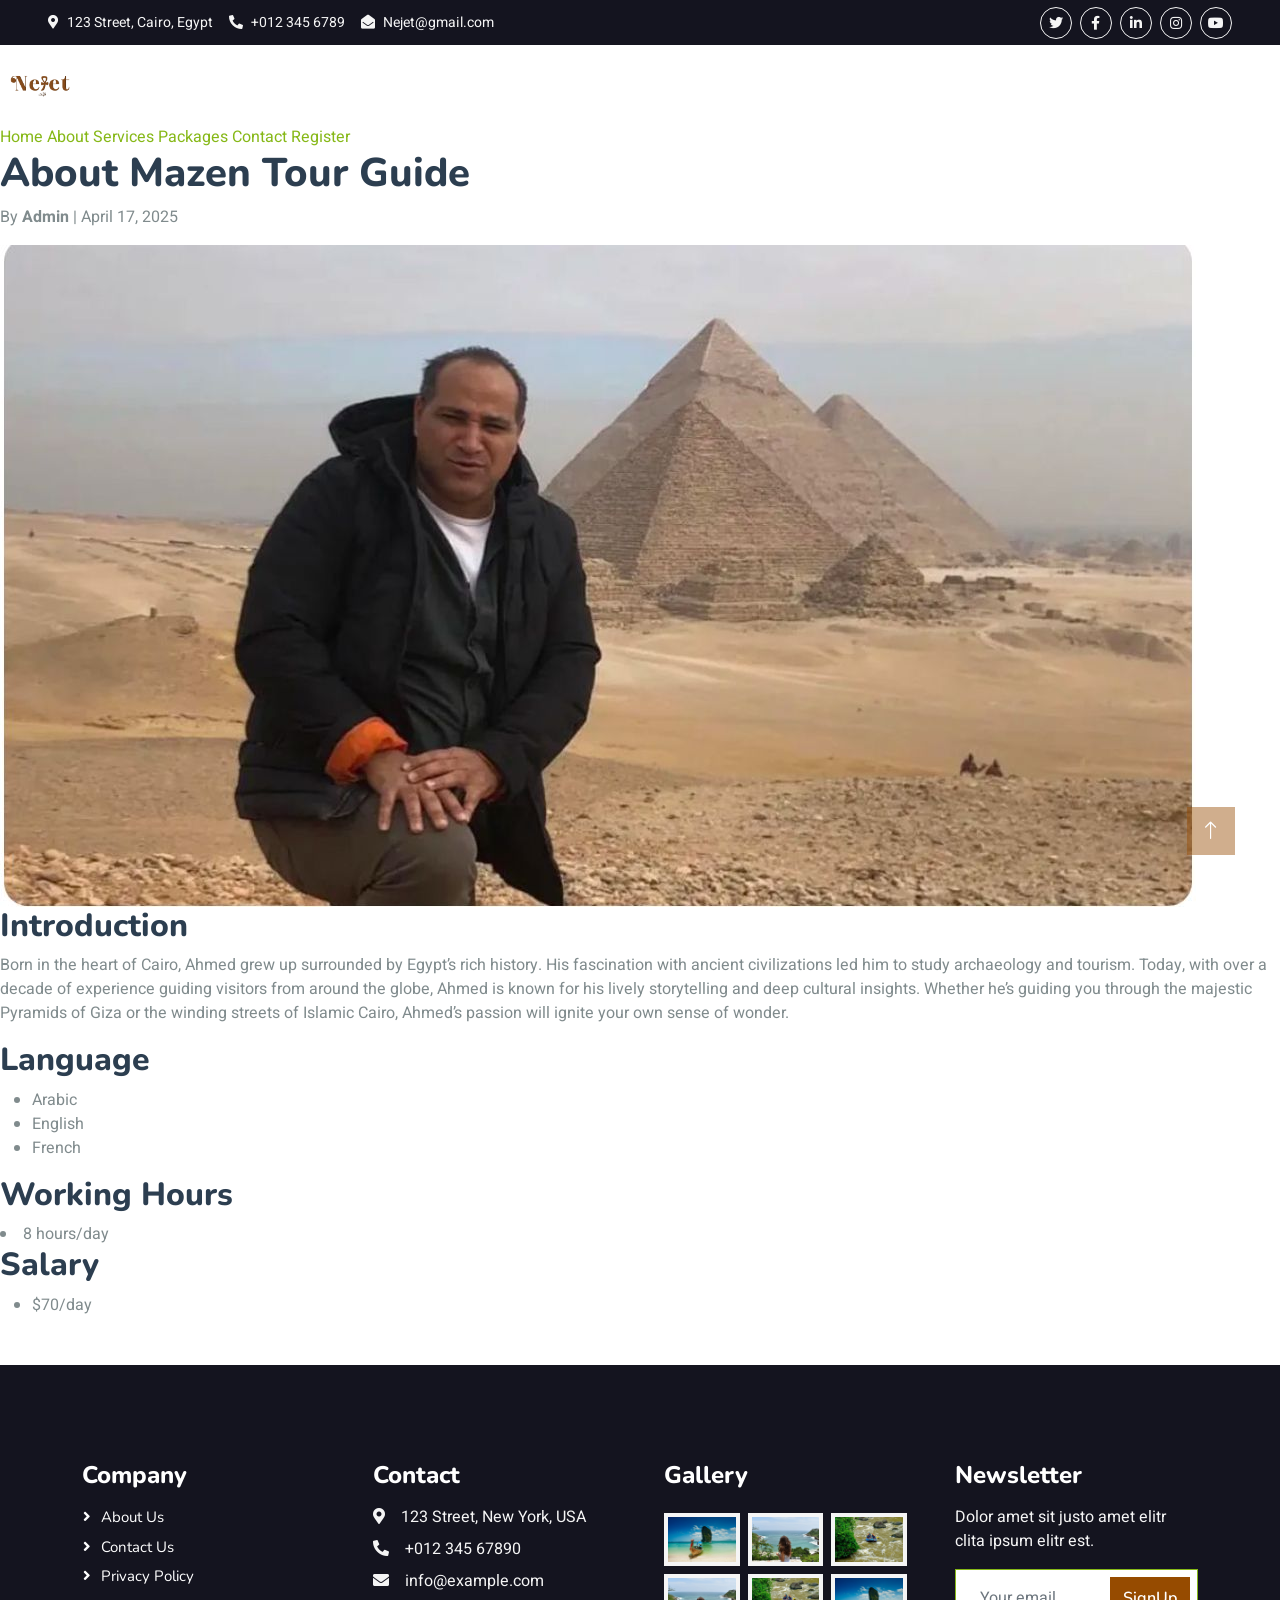
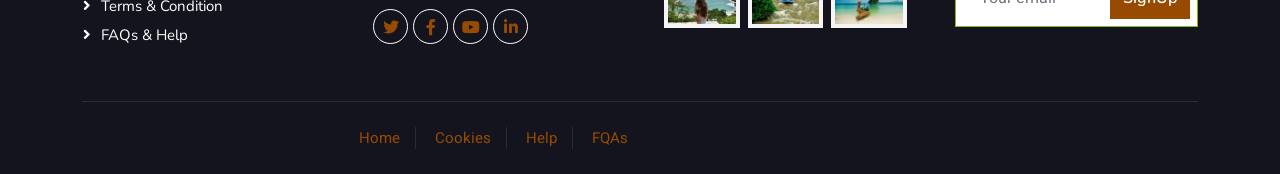
==== Portfilio1.html @ c191aa4a "Add files via upload" ====
<!DOCTYPE html>
<html lang="en">

<head>
    <meta charset="utf-8">
    <title>Tourist - Travel Agency</title>
    <meta content="width=device-width, initial-scale=1.0" name="viewport">
    <meta content="" name="keywords">
    <meta content="" name="description">

    <!-- Favicon -->
    <link href="img/favicon.ico" rel="icon">

    <!-- Google Web Fonts -->
    <link rel="preconnect" href="https://fonts.googleapis.com">
    <link rel="preconnect" href="https://fonts.gstatic.com" crossorigin>
    <link href="https://fonts.googleapis.com/css2?family=Heebo:wght@400;500;600&family=Nunito:wght@600;700;800&display=swap" rel="stylesheet">

    <!-- Icon Font Stylesheet -->
    <link href="https://cdnjs.cloudflare.com/ajax/libs/font-awesome/5.10.0/css/all.min.css" rel="stylesheet">
    <link href="https://cdn.jsdelivr.net/npm/bootstrap-icons@1.4.1/font/bootstrap-icons.css" rel="stylesheet">

    <!-- Libraries Stylesheet -->
    <link href="lib/animate/animate.min.css" rel="stylesheet">
    <link href="lib/owlcarousel/assets/owl.carousel.min.css" rel="stylesheet">
    <link href="lib/tempusdominus/css/tempusdominus-bootstrap-4.min.css" rel="stylesheet" />

    <!-- Customized Bootstrap Stylesheet -->
    <link href="css/bootstrap.min.css" rel="stylesheet">

    <!-- Template Stylesheet -->
    <link href="css/style.css" rel="stylesheet">
</head>

<body>
    <!-- Spinner Start -->
    <div id="spinner" class="show bg-white position-fixed translate-middle w-100 vh-100 top-50 start-50 d-flex align-items-center justify-content-center">
        <div class="spinner-border text-primary" style="width: 3rem; height: 3rem;" role="status">
            <span class="sr-only">Loading...</span>
        </div>
    </div>
    <!-- Spinner End -->


    <!-- Topbar Start -->
    <div class="container-fluid bg-dark px-5 d-none d-lg-block">
        <div class="row gx-0">
            <div class="col-lg-8 text-center text-lg-start mb-2 mb-lg-0">
                <div class="d-inline-flex align-items-center" style="height: 45px;">
                    <small class="me-3 text-light"><i class="fa fa-map-marker-alt me-2"></i>123 Street, Cairo, Egypt</small>
                    <small class="me-3 text-light"><i class="fa fa-phone-alt me-2"></i>+012 345 6789</small>
                    <small class="text-light"><i class="fa fa-envelope-open me-2"></i>Nejet@gmail.com</small>
                </div>
            </div>
            <div class="col-lg-4 text-center text-lg-end">
                <div class="d-inline-flex align-items-center" style="height: 45px;">
                    <a class="btn btn-sm btn-outline-light btn-sm-square rounded-circle me-2" href=""><i class="fab fa-twitter fw-normal"></i></a>
                    <a class="btn btn-sm btn-outline-light btn-sm-square rounded-circle me-2" href=""><i class="fab fa-facebook-f fw-normal"></i></a>
                    <a class="btn btn-sm btn-outline-light btn-sm-square rounded-circle me-2" href=""><i class="fab fa-linkedin-in fw-normal"></i></a>
                    <a class="btn btn-sm btn-outline-light btn-sm-square rounded-circle me-2" href=""><i class="fab fa-instagram fw-normal"></i></a>
                    <a class="btn btn-sm btn-outline-light btn-sm-square rounded-circle" href=""><i class="fab fa-youtube fw-normal"></i></a>
                </div>
            </div>
        </div>
    </div>
    <!-- Topbar End -->


    <!-- Navbar & Hero Start -->
    <div class="container-fluid position-relative p-0">
        <nav class="Nejet-nav">
            <div class="Nejet-nav-logo">
              <img src="./logoO.png" alt="Pharaoh Logo" style="height: 80px;">
            </div>
            <div class="Nejet-nav-menu">
              <a href="index.html">Home</a>
              <a href="about.html">About</a>
              <a href="service.html">Services</a>
              <a href="package.html">Packages</a>
              <a href="contact.html">Contact</a>
              <a href="#" class="Nejet-btn">Register</a>
            </div>
          </nav>
    </div>
    <!-- Navbar & Hero End -->

    <!-- ReadMore start -->   
    <body>

        <div class="Nejet-blog-container">
          <h1 class="Nejet-blog-title">About Mazen Tour Guide </h1>
          <p class="Nejet-blog-meta">By <strong>Admin</strong> | April 17, 2025</p>
          <img src="./Tone.jpg" alt="Egypt Adventure" class="Nejet-blog-image">
      
          <div class="Nejet-blog-content">
            
      
            <h2>Introduction</h2>
            <p>
                Born in the heart of Cairo, Ahmed grew up surrounded by Egypt’s rich history. His fascination with ancient civilizations led him to study archaeology and tourism. Today, with over a decade of experience guiding visitors from around the globe, Ahmed is known for his lively storytelling and deep cultural insights. Whether he’s guiding you through the majestic Pyramids of Giza or the winding streets of Islamic Cairo, Ahmed’s passion will ignite your own sense of wonder.
            </p>
      
            <h2>Language</h2>
            <ul>
              <li>Arabic</li>
              <li>English</li>
              <li>French</li>
            </ul>
            <h2>Working Hours</h2>
               <li>8 hours/day</li>
            <h2>Salary</h2>
            <ul>
              <li>$70/day</li>
            </ul>
      
            
          </div>
        </div>
   
    
    <!-- ReadMore End -->   

        <!-- Footer Start -->
        <div class="container-fluid bg-dark text-light footer pt-5 mt-5 wow fadeIn" data-wow-delay="0.1s">
            <div class="container py-5">
                <div class="row g-5">
                    <div class="col-lg-3 col-md-6">
                        <h4 class="text-white mb-3">Company</h4>
                        <a class="btn btn-link" href="">About Us</a>
                        <a class="btn btn-link" href="">Contact Us</a>
                        <a class="btn btn-link" href="">Privacy Policy</a>
                        <a class="btn btn-link" href="">Terms & Condition</a>
                        <a class="btn btn-link" href="">FAQs & Help</a>
                    </div>
                    <div class="col-lg-3 col-md-6">
                        <h4 class="text-white mb-3">Contact</h4>
                        <p class="mb-2"><i class="fa fa-map-marker-alt me-3"></i>123 Street, New York, USA</p>
                        <p class="mb-2"><i class="fa fa-phone-alt me-3"></i>+012 345 67890</p>
                        <p class="mb-2"><i class="fa fa-envelope me-3"></i>info@example.com</p>
                        <div class="d-flex pt-2">
                            <a class="btn btn-outline-light btn-social" href=""><i class="fab fa-twitter"></i></a>
                            <a class="btn btn-outline-light btn-social" href=""><i class="fab fa-facebook-f"></i></a>
                            <a class="btn btn-outline-light btn-social" href=""><i class="fab fa-youtube"></i></a>
                            <a class="btn btn-outline-light btn-social" href=""><i class="fab fa-linkedin-in"></i></a>
                        </div>
                    </div>
                    <div class="col-lg-3 col-md-6">
                        <h4 class="text-white mb-3">Gallery</h4>
                        <div class="row g-2 pt-2">
                            <div class="col-4">
                                <img class="img-fluid bg-light p-1" src="img/package-1.jpg" alt="">
                            </div>
                            <div class="col-4">
                                <img class="img-fluid bg-light p-1" src="img/package-2.jpg" alt="">
                            </div>
                            <div class="col-4">
                                <img class="img-fluid bg-light p-1" src="img/package-3.jpg" alt="">
                            </div>
                            <div class="col-4">
                                <img class="img-fluid bg-light p-1" src="img/package-2.jpg" alt="">
                            </div>
                            <div class="col-4">
                                <img class="img-fluid bg-light p-1" src="img/package-3.jpg" alt="">
                            </div>
                            <div class="col-4">
                                <img class="img-fluid bg-light p-1" src="img/package-1.jpg" alt="">
                            </div>
                        </div>
                    </div>
                    <div class="col-lg-3 col-md-6">
                        <h4 class="text-white mb-3">Newsletter</h4>
                        <p>Dolor amet sit justo amet elitr clita ipsum elitr est.</p>
                        <div class="position-relative mx-auto" style="max-width: 400px;">
                            <input class="form-control border-primary w-100 py-3 ps-4 pe-5" type="text" placeholder="Your email">
                            <button type="button" class="btn btn-primary py-2 position-absolute top-0 end-0 mt-2 me-2" style="background-color: #964B00; border-color: #964B00;">SignUp</button>
    
                        </div>
                    </div>
                </div>
            </div>
            <div class="container">
                <div class="copyright">
                    <div class="row">
                        
                        <div class="col-md-6 text-center text-md-end">
                            <div class="footer-menu">
                                <a href="">Home</a>
                                <a href="">Cookies</a>
                                <a href="">Help</a>
                                <a href="">FQAs</a>
                            </div>
                        </div>
                    </div>
                </div>
            </div>
        </div>
        <!-- Footer End -->
    
    
        <!-- Back to Top -->
        <a href="#" class="btn btn-lg btn-lg-square back-to-top" style="background-color: #964B00; border-color: #964B00;">
            <i class="bi bi-arrow-up" style="color: white;"></i>
        </a>

    <!-- JavaScript Libraries -->
    <script src="https://code.jquery.com/jquery-3.4.1.min.js"></script>
    <script src="https://cdn.jsdelivr.net/npm/bootstrap@5.0.0/dist/js/bootstrap.bundle.min.js"></script>
    <script src="lib/wow/wow.min.js"></script>
    <script src="lib/easing/easing.min.js"></script>
    <script src="lib/waypoints/waypoints.min.js"></script>
    <script src="lib/owlcarousel/owl.carousel.min.js"></script>
    <script src="lib/tempusdominus/js/moment.min.js"></script>
    <script src="lib/tempusdominus/js/moment-timezone.min.js"></script>
    <script src="lib/tempusdominus/js/tempusdominus-bootstrap-4.min.js"></script>

    <!-- Template Javascript -->
    <script src="js/main.js"></script>
</body>

</html>
---- css/style.css ----
/********** Template CSS **********/
:root {
    --primary: #964B00;
    --secondary: #964B00;
    --light: #964B00;
    --dark: #964B00;
}
.btn-brown {
    background-color: #964B00 !important;
    color: white !important;
    border: none !important;
}

.btn-brown:hover {
    background-color: #7b3f00 !important;
}


.fw-medium {
    font-weight: 600 !important;
}

.fw-semi-bold {
    font-weight: 700 !important;
}

.back-to-top {
    position: fixed;
    display: none;
    right: 45px;
    bottom: 45px;
    z-index: 99;
}


/*** Spinner ***/
#spinner {
    opacity: 0;
    visibility: hidden;
    transition: opacity .5s ease-out, visibility 0s linear .5s;
    z-index: 99999;
}

#spinner.show {
    transition: opacity .5s ease-out, visibility 0s linear 0s;
    visibility: visible;
    opacity: 1;
}


/*** Button ***/
.btn {
    font-family: 'Nunito', sans-serif;
    font-weight: 600;
    transition: .5s;
}

.btn.btn-primary,
.btn.btn-secondary {
    color: #ffffff;
}

.btn-square {
    width: 38px;
    height: 38px;
}

.btn-sm-square {
    width: 32px;
    height: 32px;
}

.btn-lg-square {
    width: 48px;
    height: 48px;
}

.btn-square,
.btn-sm-square,
.btn-lg-square {
    padding: 0;
    display: flex;
    align-items: center;
    justify-content: center;
    font-weight: normal;
    border-radius: 0px;
}


/*** Navbar ***/
.navbar-light .navbar-nav .nav-link {
    font-family: 'Nunito', sans-serif;
    position: relative;
    margin-right: 25px;
    padding: 35px 0;
    color: #FFFFFF !important;
    font-size: 18px;
    font-weight: 600;
    outline: none;
    transition: .5s;
}
.topbar {
    position: relative;
    z-index: 1; /* Makes sure it stays on top */
}
.sticky-top.navbar-light .navbar-nav .nav-link {
    padding: 20px 0;
    color: var(--dark) !important;
}

.navbar-light .navbar-nav .nav-link:hover,
.navbar-light .navbar-nav .nav-link.active {
    color: var(--primary) !important;
}

.navbar-light .navbar-brand img {
    max-height: 60px;
    transition: .5s;
}

.sticky-top.navbar-light .navbar-brand img {
    max-height: 45px;
}

@media (max-width: 991.98px) {
    .sticky-top.navbar-light {
        position: relative;
        background: #FFFFFF;
    }

    .navbar-light .navbar-collapse {
        margin-top: 15px;
        border-top: 1px solid #DDDDDD;
    }

    .navbar-light .navbar-nav .nav-link,
    .sticky-top.navbar-light .navbar-nav .nav-link {
        padding: 10px 0;
        margin-left: 0;
        color: var(--dark) !important;
    }

    .navbar-light .navbar-brand img {
        max-height: 45px;
    }
}

@media (min-width: 992px) {
    .navbar-light {
        position: absolute;
        width: 100%;
        top: 0;
        left: 0;
        border-bottom: 1px solid rgba(256, 256, 256, .1);
        z-index: 999;
    }
    
    .sticky-top.navbar-light {
        position: fixed;
        background: #FFFFFF;
    }

    .navbar-light .navbar-nav .nav-link::before {
        position: absolute;
        content: "";
        width: 0;
        height: 2px;
        bottom: -1px;
        left: 50%;
        background: var(--primary);
        transition: .5s;
    }

    .navbar-light .navbar-nav .nav-link:hover::before,
    .navbar-light .navbar-nav .nav-link.active::before {
        width: calc(100% - 2px);
        left: 1px;
    }

    .navbar-light .navbar-nav .nav-link.nav-contact::before {
        display: none;
    }
}


/*** Hero Header ***/
.hero-header {
    background: linear-gradient(rgba(20, 20, 31, .7), rgba(20, 20, 31, .7)), url(../img/bg-hero.jpg);
    background-position: center center;
    background-repeat: no-repeat;
    background-size: cover;
}

.breadcrumb-item + .breadcrumb-item::before {
    color: rgba(255, 255, 255, .5);
}




/*** Section Title ***/
.section-title {
    position: relative;
    display: inline-block;
    text-transform: uppercase;
}

.section-title::before {
    position: absolute;
    content: "";
    width: calc(100% + 80px);
    height: 2px;
    top: 4px;
    left: -40px;
    background: var(--primary);
    z-index: -1;
}

.section-title::after {
    position: absolute;
    content: "";
    width: calc(100% + 120px);
    height: 2px;
    bottom: 5px;
    left: -60px;
    background: var(--primary);
    z-index: -1;
}

.section-title.text-start::before {
    width: calc(100% + 40px);
    left: 0;
}

.section-title.text-start::after {
    width: calc(100% + 60px);
    left: 0;
}


/*** Service ***/
.service-item {
    box-shadow: 0 0 45px rgba(0, 0, 0, .08);
    transition: .5s;
}

.service-item:hover {
    background: var(--primary);
}

.service-item * {
    transition: .5s;
}

.service-item:hover * {
    color: var(--light) !important;
}


/*** Destination ***/
.destination img {
    transition: .5s;
}

.destination a:hover img {
    transform: scale(1.1);
}


/*** Package ***/
.package-item {
    box-shadow: 0 0 45px rgba(0, 0, 0, .08);
}

.package-item img {
    transition: .5s;
}

.package-item:hover img {
    transform: scale(1.1);
}


/*** Booking ***/
.booking {
    background: linear-gradient(rgba(15, 23, 43, .7), rgba(15, 23, 43, .7)), url(../img/booking.jpg);
    background-position: center center;
    background-repeat: no-repeat;
    background-size: cover;
}


/*** Team ***/
.team-item {
    box-shadow: 0 0 45px rgba(0, 0, 0, .08);
}

.team-item img {
    transition: .5s;
}

.team-item:hover img {
    transform: scale(1.1);
}

.team-item .btn {
    background: #FFFFFF;
    color: var(--primary);
    border-radius: 20px;
    border-bottom: 1px solid var(--primary);
}

.team-item .btn:hover {
    background: var(--primary);
    color: #FFFFFF;
}


/*** Testimonial ***/
.testimonial-carousel::before {
    position: absolute;
    content: "";
    top: 0;
    left: 0;
    height: 100%;
    width: 0;
    background: linear-gradient(to right, rgba(255, 255, 255, 1) 0%, rgba(255, 255, 255, 0) 100%);
    z-index: 1;
}

.testimonial-carousel::after {
    position: absolute;
    content: "";
    top: 0;
    right: 0;
    height: 100%;
    width: 0;
    background: linear-gradient(to left, rgba(255, 255, 255, 1) 0%, rgba(255, 255, 255, 0) 100%);
    z-index: 1;
}

@media (min-width: 768px) {
    .testimonial-carousel::before,
    .testimonial-carousel::after {
        width: 200px;
    }
}

@media (min-width: 992px) {
    .testimonial-carousel::before,
    .testimonial-carousel::after {
        width: 300px;
    }
}

.testimonial-carousel .owl-item .testimonial-item,
.testimonial-carousel .owl-item.center .testimonial-item * {
    transition: .5s;
}

.testimonial-carousel .owl-item.center .testimonial-item {
    background: var(--primary) !important;
    border-color: var(--primary) !important;
}

.testimonial-carousel .owl-item.center .testimonial-item * {
    color: #FFFFFF !important;
}

.testimonial-carousel .owl-dots {
    margin-top: 24px;
    display: flex;
    align-items: flex-end;
    justify-content: center;
}

.testimonial-carousel .owl-dot {
    position: relative;
    display: inline-block;
    margin: 0 5px;
    width: 15px;
    height: 15px;
    border: 1px solid #CCCCCC;
    border-radius: 15px;
    transition: .5s;
}

.testimonial-carousel .owl-dot.active {
    background: var(--primary);
    border-color: var(--primary);
}

/*** Payment ***/
/* Apply styles only to the .billing-form */
.billing-form .container {
    display: flex;
    justify-content: center;
    align-items: center;
    min-height: 100vh;
    background: #1f242d;
    padding: 25px;
}

.billing-form .container form {
    width: 700px;
    padding: 40px;
    background: #fff;
    border-radius: 10px;
}

.billing-form form .row {
    display: flex;
    gap: 15px;
    flex-wrap: wrap;
}

.billing-form .row .column {
    flex: 1 1 250px;
}

.billing-form .column .title {
    font-size: 20px;
    color: #333;
    text-transform: uppercase;
    margin-bottom: 5px;
}

.billing-form .column .input-box {
    margin: 15px 0;
}

.billing-form .input-box span {
    display: block;
    margin-bottom: 10px;
}

.billing-form .input-box input {
    width: 100%;
    padding: 10px 15px;
    border: 1px solid #ccc;
    border-radius: 6px;
    font-size: 15px;
}

.billing-form .column .flex {
    display: flex;
    gap: 15px;
}

.billing-form .flex .input-box {
    margin-top: 5px;
}

.billing-form .input-box img {
    height: 34px;
    margin-top: 5px;
    filter: drop-shadow(0 0 1px #000);
}

.billing-form form .btn {
    width: 100%;
    padding: 12px;
    background: #8175d3;
    border: none;
    outline: none;
    border-radius: 6px;
    font-size: 17px;
    color: #fff;
    margin-top: 5px;
    cursor: pointer;
    transition: .5s;
}

.billing-form form .btn:hover {
    background: #6a5acd;
}

/*** readmore ***/

.kemet-header {
    position: fixed;
    width: 100%;
    background: white;
    z-index: 999;
    box-shadow: 0 2px 4px rgba(0,0,0,0.1);
  }
  
  .kemet-nav {
    display: flex;
    justify-content: space-between;
    align-items: center;
    padding: 10px 50px;
  }
  
  .kemet-nav-logo img {
    height: 80px;
  }
  
  .kemet-nav-menu {
    opacity: 0;
    pointer-events: none;
    transition: opacity 0.3s ease;
  }
  
  body:has(.scroll-padding) .kemet-nav-menu {
    opacity: 1;
    pointer-events: auto;
  }
  
  /* Utility padding to simulate scroll trigger */
  .scroll-padding {
    padding-top: 150px;
  }
  
  .kemet-btn {
    background-color: #964B00;
    color: white;
    padding: 8px 20px;
    border-radius: 30px;
    text-decoration: none;
  }
  
  
  .kemet-blog-container {
    max-width: 900px;
    margin: 40px auto;
    padding: 20px;
    background: #fff;
    box-shadow: 0 5px 20px rgba(0,0,0,0.1);
    border-radius: 10px;
  }
  
  .kemet-blog-title {
    font-size: 32px;
    color: #964B00;
    margin-bottom: 10px;
  }
  
  .kemet-blog-meta {
    font-size: 14px;
    color: #777;
    margin-bottom: 20px;
  }
  
  .kemet-blog-image {
    width: 100%;
    height: 300px;
    object-fit: cover;
    border-radius: 6px;
    margin-bottom: 25px;
  }
  
  .kemet-blog-content h2 {
    color: #964B00;
    margin-top: 20px;
  }
  
  .kemet-blog-content p {
    line-height: 1.8;
    margin: 15px 0;
  }
  
  .kemet-blog-content ul {
    list-style: none;
    padding-left: 0;
    margin: 15px 0;
  }
  
  .kemet-blog-content ul li {
    padding: 8px 0;
    font-size: 15px;
  }
  
  .kemet-btn {
    display: inline-block;
    padding: 10px 20px;
    background-color: #964B00;
    color: white;
    text-decoration: none;
    border-radius: 5px;
    margin-top: 20px;
    transition: 0.3s ease;
  }
  
  .kemet-btn:hover {
    background-color: #7b3f00;
  }
  

/*** Login And Sign Up ***/

.registration-wrapper {
    font-family: 'Poppins', sans-serif;
    position: fixed;
    top: 50%;
    left: 50%;
    transform: translate(-50%, -50%);
    max-width: 430px;
    width: 100%;
    background: #fff;
    padding: 34px;
    border-radius: 6px;
    box-shadow: 0 5px 10px rgba(0,0,0,0.2);
    z-index: 9999; /* Ensure it's above other elements */
  }
  
  .registration-wrapper h2 {
    position: relative;
    font-size: 22px;
    font-weight: 600;
    color: #333;
  }
  
  .registration-wrapper h2::before {
    content: '';
    position: absolute;
    left: 0;
    bottom: 0;
    height: 3px;
    width: 28px;
    border-radius: 12px;
    background: #964B00;
  }
  
  .registration-form {
    margin-top: 30px;
  }
  
  .registration-form .registration-input-box {
    height: 52px;
    margin: 18px 0;
  }
  
  .registration-input-box input {
    height: 100%;
    width: 100%;
    outline: none;
    padding: 0 15px;
    font-size: 17px;
    font-weight: 400;
    color: #333;
    border: 1.5px solid #C7BEBE;
    border-bottom-width: 2.5px;
    border-radius: 6px;
    transition: all 0.3s ease;
  }
  
  .registration-input-box input:focus,
  .registration-input-box input:valid {
    border-color: #964B00;
  }
  
  .registration-form .registration-policy {
    display: flex;
    align-items: center;
  }
  
  .registration-form h3 {
    color: #964B00;
    font-size: 14px;
    font-weight: 500;
    margin-left: 10px;
  }
  
  .registration-input-box.registration-button input {
    color: #fff;
    letter-spacing: 1px;
    border: none;
    background: ##964B00;
    cursor: pointer;
  }
  
  .registration-input-box.registration-button input:hover {
    background: #964B00;
  }
  
  .registration-form .registration-text h3 {
    color: #333;
    width: 100%;
    text-align: center;
  }
  
  .registration-form .registration-text h3 a {
    color: #964B00;
    text-decoration: none;
  }
  
  .registration-form .registration-text h3 a:hover {
    text-decoration: underline;
  }

/***Privacy Policy***/
.privacy-header {
    background-color: #964B00;
    color: white;
    padding: 2rem;
    text-align: center;
  }
  
  .privacy-title {
    margin: 0;
    font-size: 2.5rem;
  }
  
  .privacy-main {
    max-width: 800px;
    margin: 2rem auto;
    padding: 2rem;
    background: white;
    border-radius: 12px;
    box-shadow: 0 4px 8px rgba(0, 0, 0, 0.1);
  }
  
  .privacy-section {
    margin-bottom: 2rem;
  }
  
  .privacy-subtitle {
    color: #222;
    font-size: 1.8rem;
    margin-bottom: 0.5rem;
  }
  
  .privacy-text {
    line-height: 1.6;
    margin-bottom: 1rem;
  }
  
  .privacy-footer {
    text-align: center;
    padding: 1rem;
    background-color: #e5e7eb;
    font-size: 0.9rem;
    color: #555;
    margin-top: 3rem;
  }

  .terms-header {
    background-color: #964B00;
    color: white;
    padding: 2rem;
    text-align: center;
  }
  
  .terms-title {
    margin: 0;
    font-size: 2.5rem;
    color: black;
  }
  
  .terms-main {
    max-width: 800px;
    margin: 2rem auto;
    padding: 2rem;
    background: white;
    border-radius: 12px;
    box-shadow: 0 4px 8px rgba(0, 0, 0, 0.1);
  }
  
  .terms-section {
    margin-bottom: 2rem;
  }
  
  .terms-subtitle {
    color: #222;
    font-size: 1.8rem;
    margin-bottom: 0.5rem;
  }
  
  .terms-text {
    line-height: 1.6;
    margin-bottom: 1rem;
  }
  
  .terms-footer {
    text-align: center;
    padding: 1rem;
    background-color: #e5e7eb;
    font-size: 0.9rem;
    color: #555;
    margin-top: 3rem;
  }
  .unique-wrapper {
    --check-border-width: 7px;
    --check-height: 24px;
    --check-width: 12px;
    --check-color: #78b13f;
  
    text-align: center;
    font-family: Arial, sans-serif;
    padding: 20px;
  }
  
  .unique-check {
    display: none;
    margin: 20px auto;
    transform: rotate(45deg);
    height: var(--check-height);
    width: var(--check-width);
    border-bottom: var(--check-border-width) solid var(--check-color);
    border-right: var(--check-border-width) solid var(--check-color);
  }
  
  .unique-message {
    display: none;
    margin-top: 10px;
    color: var(--check-color);
    font-weight: bold;
  }
  
  .unique-show {
    display: block;
  }
  .switch {
    position: relative;
    display: inline-block;
    margin: 0 5px;
  }
  
  .switch > span {
    position: absolute;
    top: 14px;
    pointer-events: none;
    font-family: 'Helvetica', Arial, sans-serif;
    font-weight: bold;
    font-size: 12px;
    text-transform: uppercase;
    text-shadow: 0 1px 0 rgba(0, 0, 0, .06);
    width: 50%;
    text-align: center;
  }
  
  input.check-toggle-round-flat:checked ~ .off {
    color: #964B00;
  }
  
  input.check-toggle-round-flat:checked ~ .on {
    color: #fff;
  }
  
  .switch > span.on {
    left: 0;
    padding-left: 2px;
    color: #964B00;
  }
  
  .switch > span.off {
    right: 0;
    padding-right: 4px;
    color: #fff;
  }
  
  .check-toggle {
    position: absolute;
    margin-left: -9999px;
    visibility: hidden;
  }
  .check-toggle + label {
    display: block;
    position: relative;
    cursor: pointer;
    outline: none;
    -webkit-user-select: none;
    -moz-user-select: none;
    -ms-user-select: none;
    user-select: none;
  }
  
  input.check-toggle-round-flat + label {
    padding: 2px;
    width: 97px;
    height: 35px;
    background-color: #964B00;
    -webkit-border-radius: 60px;
    -moz-border-radius: 60px;
    -ms-border-radius: 60px;
    -o-border-radius: 60px;
    border-radius: 60px;
  }
  input.check-toggle-round-flat + label:before, input.check-toggle-round-flat + label:after {
    display: block;
    position: absolute;
    content: "";
  }
  
  input.check-toggle-round-flat + label:before {
    top: 2px;
    left: 2px;
    bottom: 2px;
    right: 2px;
    background-color: #964B00;
    -webkit-
    
    -moz-border-radius: 60px;
    -ms-border-radius: 60px;
    -o-border-radius: 60px;
    border-radius: 60px;
  }
  input.check-toggle-round-flat + label:after {
    top: 4px;
    left: 4px;
    bottom: 4px;
    width: 48px;
    background-color: #fff;
    -webkit-border-radius: 52px;
    -moz-border-radius: 52px;
    -ms-border-radius: 52px;
    -o-border-radius: 52px;
    border-radius: 52px;
    -webkit-transition: margin 0.2s;
    -moz-transition: margin 0.2s;
    -o-transition: margin 0.2s;
    transition: margin 0.2s;
  }
  
  input.check-toggle-round-flat:checked + label {
  }
  
  input.check-toggle-round-flat:checked + label:after {
    margin-left: 44px;
  }
/*** Footer ***/
.footer .btn.btn-social {
    margin-right: 5px;
    width: 35px;
    height: 35px;
    display: flex;
    align-items: center;
    justify-content: center;
    color: var(--light);
    font-weight: normal;
    border: 1px solid #FFFFFF;
    border-radius: 35px;
    transition: .3s;
}

.footer .btn.btn-social:hover {
    color: var(--primary);
}

.footer .btn.btn-link {
    display: block;
    margin-bottom: 5px;
    padding: 0;
    text-align: left;
    color: #FFFFFF;
    font-size: 15px;
    font-weight: normal;
    text-transform: capitalize;
    transition: .3s;
}

.footer .btn.btn-link::before {
    position: relative;
    content: "\f105";
    font-family: "Font Awesome 5 Free";
    font-weight: 900;
    margin-right: 10px;
}

.footer .btn.btn-link:hover {
    letter-spacing: 1px;
    box-shadow: none;
}

.footer .copyright {
    padding: 25px 0;
    font-size: 15px;
    border-top: 1px solid rgba(256, 256, 256, .1);
}

.footer .copyright a {
    color: var(--light);
}

.footer .footer-menu a {
    margin-right: 15px;
    padding-right: 15px;
    border-right: 1px solid rgba(255, 255, 255, .1);
}

.footer .footer-menu a:last-child {
    margin-right: 0;
    padding-right: 0;
    border-right: none;
}
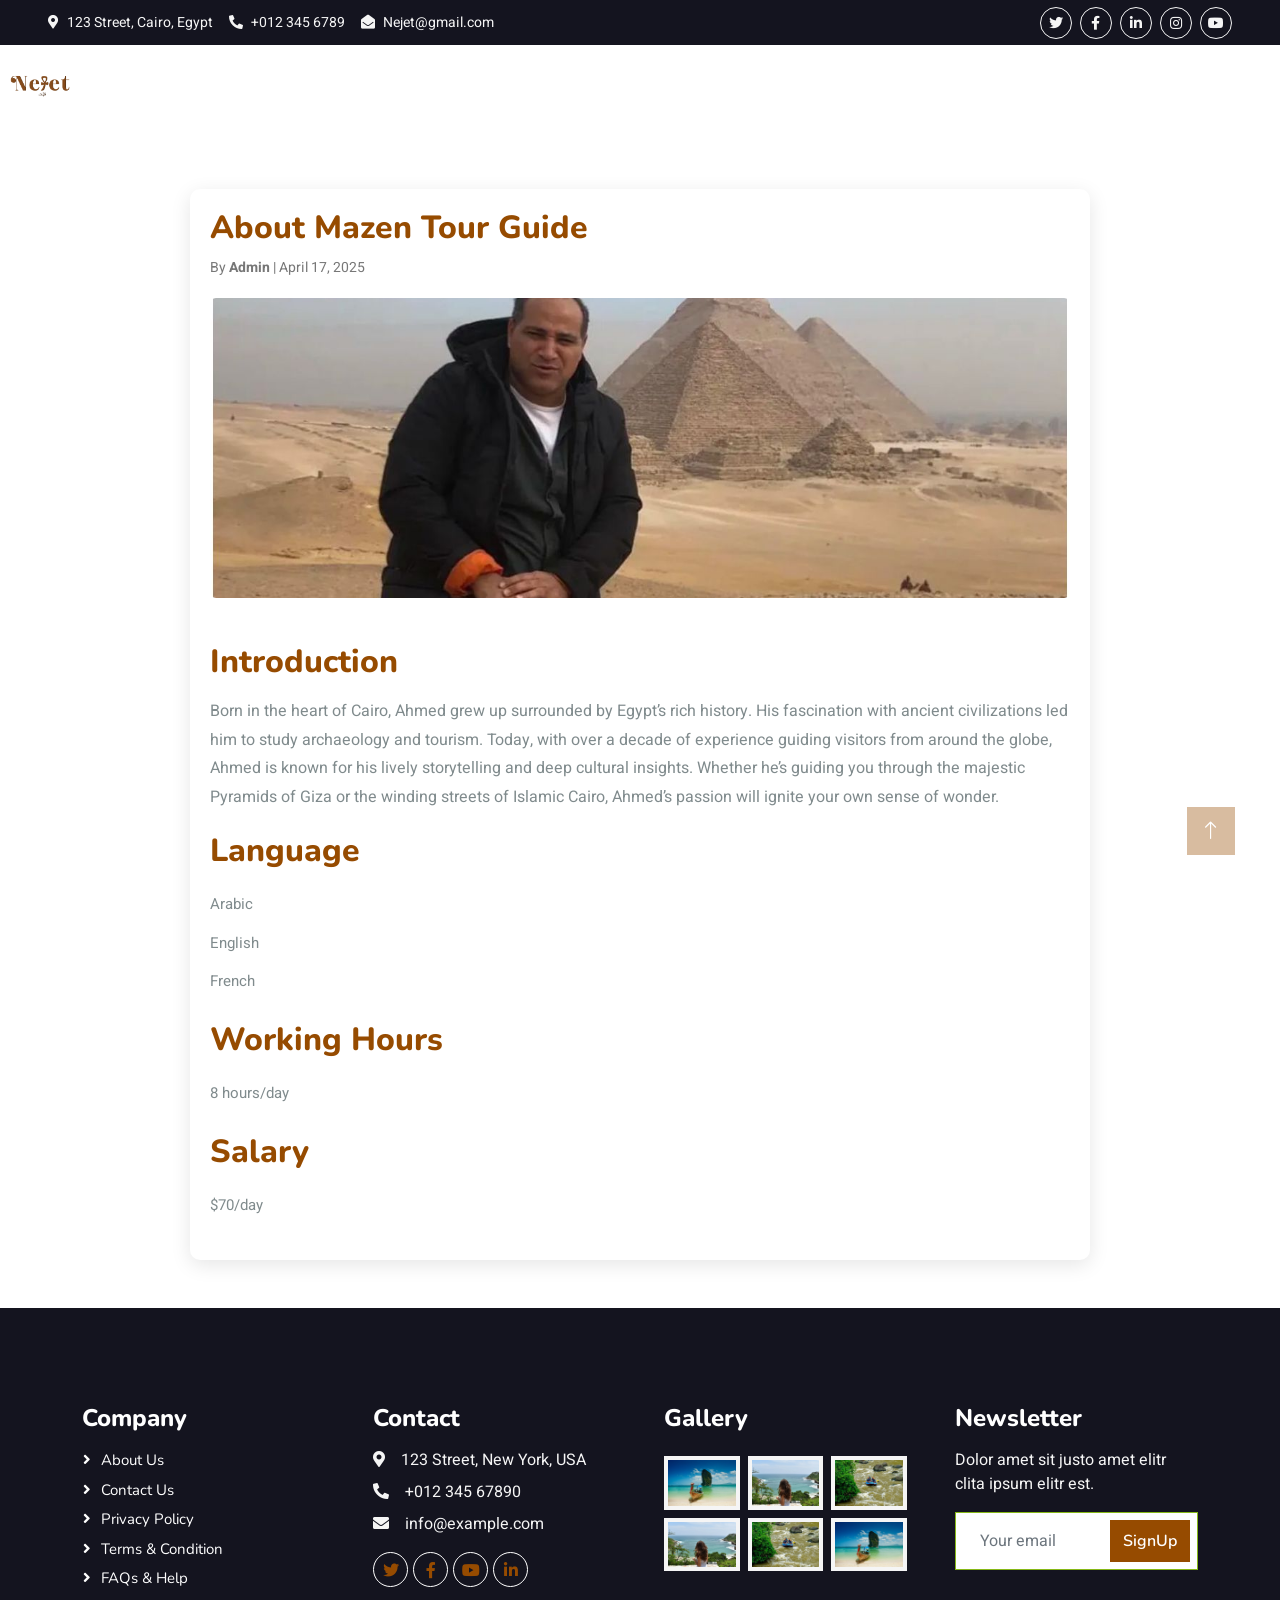
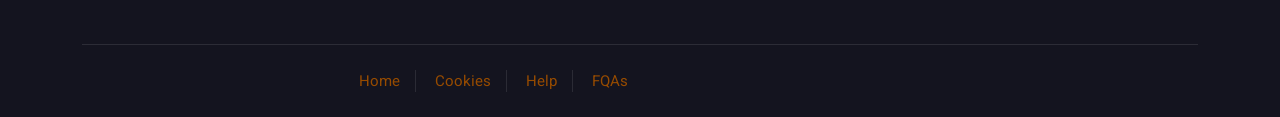
==== commit e6bb07c7: "Add files via upload" ====
--- a/Portfilio1.html
+++ b/Portfilio1.html
@@ -72,7 +72,7 @@
             <div class="Nejet-nav-logo">
               <img src="./logoO.png" alt="Pharaoh Logo" style="height: 80px;">
             </div>
-            <div class="Nejet-nav-menu">
+            <div class="kemet-nav-menu">
               <a href="index.html">Home</a>
               <a href="about.html">About</a>
               <a href="service.html">Services</a>
@@ -85,41 +85,42 @@
     <!-- Navbar & Hero End -->
 
     <!-- ReadMore start -->   
-    <body>
-
-        <div class="Nejet-blog-container">
-          <h1 class="Nejet-blog-title">About Mazen Tour Guide </h1>
-          <p class="Nejet-blog-meta">By <strong>Admin</strong> | April 17, 2025</p>
-          <img src="./Tone.jpg" alt="Egypt Adventure" class="Nejet-blog-image">
-      
-          <div class="Nejet-blog-content">
-            
-      
-            <h2>Introduction</h2>
-            <p>
-                Born in the heart of Cairo, Ahmed grew up surrounded by Egypt’s rich history. His fascination with ancient civilizations led him to study archaeology and tourism. Today, with over a decade of experience guiding visitors from around the globe, Ahmed is known for his lively storytelling and deep cultural insights. Whether he’s guiding you through the majestic Pyramids of Giza or the winding streets of Islamic Cairo, Ahmed’s passion will ignite your own sense of wonder.
-            </p>
-      
-            <h2>Language</h2>
-            <ul>
-              <li>Arabic</li>
-              <li>English</li>
-              <li>French</li>
-            </ul>
-            <h2>Working Hours</h2>
-               <li>8 hours/day</li>
-            <h2>Salary</h2>
-            <ul>
-              <li>$70/day</li>
-            </ul>
-      
-            
-          </div>
-        </div>
-   
-    
-    <!-- ReadMore End -->   
-
+<body>
+
+    <div class="kemet-blog-container">
+      <h1 class="kemet-blog-title">About Mazen Tour Guide</h1>
+      <p class="kemet-blog-meta">By <strong>Admin</strong> | April 17, 2025</p>
+      <img src="./Tone.jpg" alt="Egypt Adventure" class="kemet-blog-image">
+  
+      <div class="kemet-blog-content">
+        
+        <h2>Introduction</h2>
+        <p>
+          Born in the heart of Cairo, Ahmed grew up surrounded by Egypt’s rich history. His fascination with ancient civilizations led him to study archaeology and tourism. Today, with over a decade of experience guiding visitors from around the globe, Ahmed is known for his lively storytelling and deep cultural insights. Whether he’s guiding you through the majestic Pyramids of Giza or the winding streets of Islamic Cairo, Ahmed’s passion will ignite your own sense of wonder.
+        </p>
+  
+        <h2>Language</h2>
+        <ul>
+          <li>Arabic</li>
+          <li>English</li>
+          <li>French</li>
+        </ul>
+  
+        <h2>Working Hours</h2>
+        <ul>
+          <li>8 hours/day</li>
+        </ul>
+  
+        <h2>Salary</h2>
+        <ul>
+          <li>$70/day</li>
+        </ul>
+  
+      </div>
+    </div>
+  
+  <!-- ReadMore End -->  
+  
         <!-- Footer Start -->
         <div class="container-fluid bg-dark text-light footer pt-5 mt-5 wow fadeIn" data-wow-delay="0.1s">
             <div class="container py-5">
--- a/css/style.css
+++ b/css/style.css
@@ -583,7 +583,8 @@
   }
   
   .kemet-btn:hover {
-    background-color: #7b3f00;
+    background-color: #964B00; /* Keep the same color */
+    color: white;              /* Optional: keep text color the same */
   }
   
 
@@ -784,7 +785,7 @@
     --check-border-width: 7px;
     --check-height: 24px;
     --check-width: 12px;
-    --check-color: #78b13f;
+    --check-color: #964B00;
   
     text-align: center;
     font-family: Arial, sans-serif;
